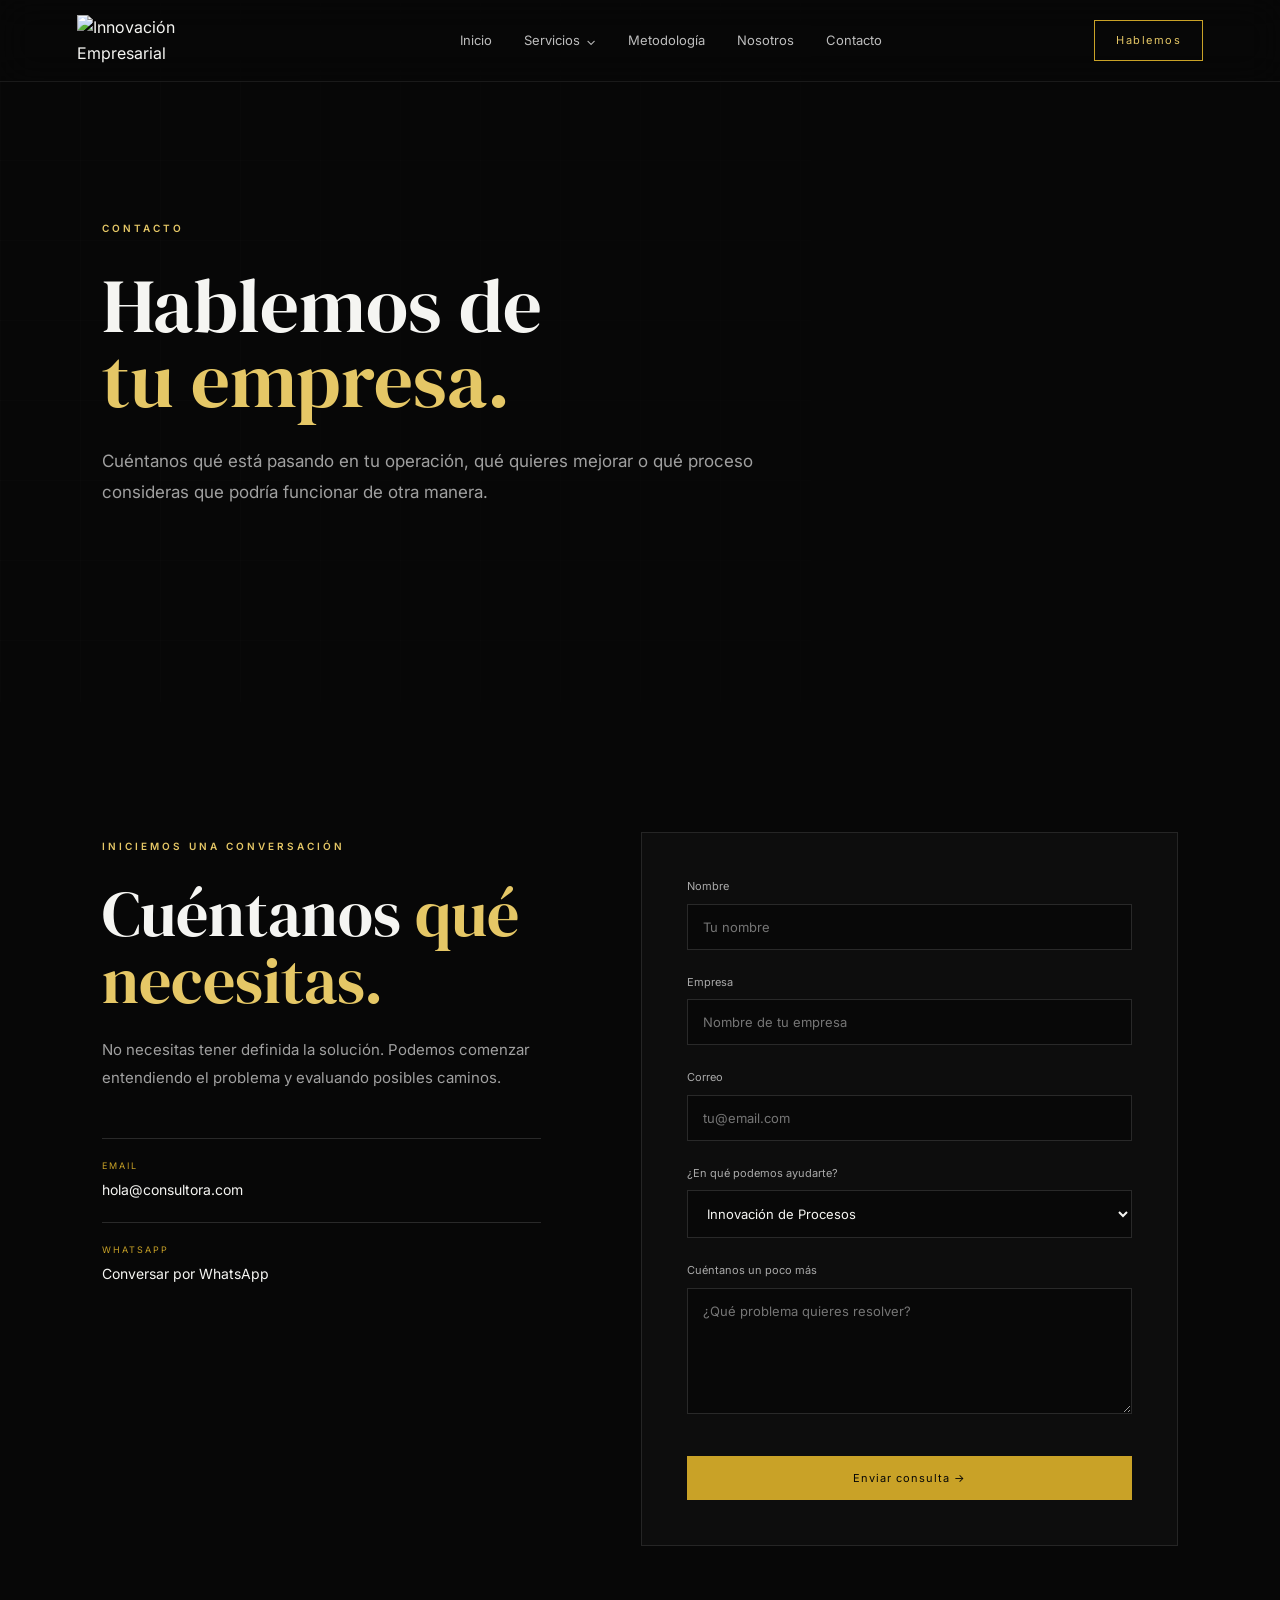
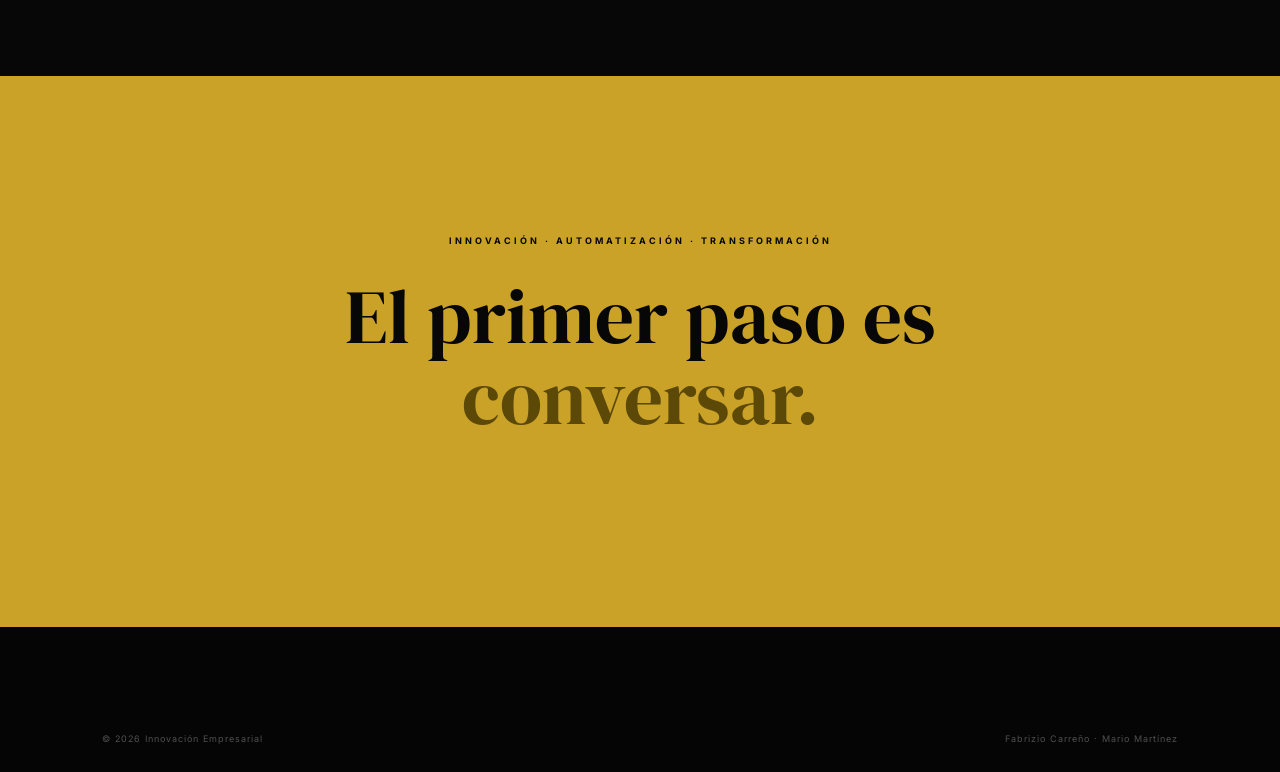
==== contacto.html @ 841de95e "Primera versión de la web" ====
<!DOCTYPE html>
<html lang="es">

<head>

    <meta charset="UTF-8">
    <meta name="viewport" content="width=device-width, initial-scale=1.0">

    <title>Contacto | Innovación Empresarial</title>

    <link rel="preconnect" href="https://fonts.googleapis.com">
    <link rel="preconnect" href="https://fonts.gstatic.com" crossorigin>

    <link
        href="https://fonts.googleapis.com/css2?family=DM+Serif+Display&family=Inter:wght@300;400;500;600;700&display=swap"
        rel="stylesheet"
    >

    <link rel="stylesheet" href="styles.css">

</head>

<body>

<header class="navbar">

    <a href="index.html" class="logo">
        <img src="assets/logo.svg" alt="Innovación Empresarial">
    </a>

    <nav class="nav-links">

        <a href="index.html">Inicio</a>

        <div class="nav-dropdown">

            <a href="#">Servicios <span>⌄</span></a>

            <div class="dropdown-menu">

                <a href="servicios/innovacion-procesos.html">Innovación de Procesos</a>
                <a href="servicios/automatizacion.html">Automatización</a>
                <a href="servicios/transformacion-digital.html">Transformación Digital</a>
                <a href="servicios/capacitacion.html">Capacitación</a>

            </div>

        </div>

        <a href="metodologia.html">Metodología</a>
        <a href="nosotros.html">Nosotros</a>
        <a href="contacto.html">Contacto</a>

    </nav>

    <a href="contacto.html" class="nav-button">Hablemos</a>

    <button class="menu-button" id="menuButton">☰</button>

</header>


<div class="mobile-menu" id="mobileMenu">

    <a href="index.html">Inicio</a>
    <a href="servicios/innovacion-procesos.html">Innovación de Procesos</a>
    <a href="servicios/automatizacion.html">Automatización</a>
    <a href="servicios/transformacion-digital.html">Transformación Digital</a>
    <a href="servicios/capacitacion.html">Capacitación</a>
    <a href="metodologia.html">Metodología</a>
    <a href="nosotros.html">Nosotros</a>
    <a href="contacto.html">Contacto</a>

</div>


<section class="inner-hero contact-hero">

    <div class="hero-grid"></div>

    <div class="inner-hero-content">

        <span class="eyebrow">
            CONTACTO
        </span>

        <h1>
            Hablemos de
            <span>tu empresa.</span>
        </h1>

        <p>
            Cuéntanos qué está pasando en tu operación,
            qué quieres mejorar o qué proceso consideras
            que podría funcionar de otra manera.
        </p>

    </div>

</section>


<section class="section">

    <div class="contact-grid">

        <div class="contact-information">

            <span class="section-number">
                INICIEMOS UNA CONVERSACIÓN
            </span>

            <h2>
                Cuéntanos
                <em>qué necesitas.</em>
            </h2>

            <p>
                No necesitas tener definida la solución.
                Podemos comenzar entendiendo el problema
                y evaluando posibles caminos.
            </p>


            <div class="contact-detail">

                <span>EMAIL</span>

                <a href="mailto:hola@consultora.com">
                    hola@consultora.com
                </a>

            </div>


            <div class="contact-detail">

                <span>WHATSAPP</span>

                <a href="#" id="whatsappDirect">
                    Conversar por WhatsApp
                </a>

            </div>

        </div>


        <form class="contact-form" id="contactForm">

            <div class="form-group">

                <label for="nombre">
                    Nombre
                </label>

                <input
                    type="text"
                    id="nombre"
                    name="nombre"
                    placeholder="Tu nombre"
                    required
                >

            </div>


            <div class="form-group">

                <label for="empresa">
                    Empresa
                </label>

                <input
                    type="text"
                    id="empresa"
                    name="empresa"
                    placeholder="Nombre de tu empresa"
                >

            </div>


            <div class="form-group">

                <label for="email">
                    Correo
                </label>

                <input
                    type="email"
                    id="email"
                    name="email"
                    placeholder="tu@email.com"
                    required
                >

            </div>


            <div class="form-group">

                <label for="servicio">
                    ¿En qué podemos ayudarte?
                </label>

                <select id="servicio" name="servicio">

                    <option value="Innovación de Procesos">
                        Innovación de Procesos
                    </option>

                    <option value="Automatización">
                        Automatización
                    </option>

                    <option value="Transformación Digital">
                        Transformación Digital
                    </option>

                    <option value="Capacitación">
                        Capacitación
                    </option>

                    <option value="No estoy seguro">
                        No estoy seguro
                    </option>

                </select>

            </div>


            <div class="form-group">

                <label for="mensaje">
                    Cuéntanos un poco más
                </label>

                <textarea
                    id="mensaje"
                    name="mensaje"
                    rows="6"
                    placeholder="¿Qué problema quieres resolver?"
                    required
                ></textarea>

            </div>


            <button
                type="submit"
                class="button button-gold form-button"
            >
                Enviar consulta →
            </button>

        </form>

    </div>

</section>


<section class="cta-section">

    <div class="cta-content">

        <span>
            INNOVACIÓN · AUTOMATIZACIÓN · TRANSFORMACIÓN
        </span>

        <h2>
            El primer paso es
            <em>conversar.</em>
        </h2>

    </div>

</section>


<footer class="footer">

    <div class="footer-bottom">

        <span>© 2026 Innovación Empresarial</span>

        <span>Fabrizio Carreño · Mario Martínez</span>

    </div>

</footer>

<script src="script.js"></script>

</body>
</html>
---- styles.css ----
/* =====================================================
   VARIABLES
===================================================== */

:root {

    --black: #070707;
    --black-2: #0b0b0b;
    --black-3: #101010;

    --gold: #c9a227;
    --gold-light: #e5c766;
    --gold-dark: #806618;

    --white: #f5f5f2;
    --gray: #a0a0a0;
    --gray-2: #707070;

    --border: rgba(255,255,255,0.08);
    --gold-border: rgba(201,162,39,0.25);

    --serif: "DM Serif Display", Georgia, serif;
    --sans: "Inter", Arial, sans-serif;
}


/* =====================================================
   RESET
===================================================== */

* {
    margin: 0;
    padding: 0;
    box-sizing: border-box;
}

html {
    scroll-behavior: smooth;
}

body {

    background: var(--black);

    color: var(--white);

    font-family: var(--sans);

    line-height: 1.6;

    overflow-x: hidden;
}

body::selection {
    background: var(--gold);
    color: var(--black);
}

a {
    color: inherit;
    text-decoration: none;
}

button,
input,
textarea,
select {
    font-family: inherit;
}


/* =====================================================
   LOGO
===================================================== */

.logo {

    display: flex;

    align-items: center;

    width: 170px;
}

.logo img {

    width: 100%;

    max-height: 52px;

    object-fit: contain;

    object-position: left center;
}


/* =====================================================
   NAVBAR
===================================================== */

.navbar {

    position: fixed;

    top: 0;
    left: 0;

    width: 100%;

    height: 82px;

    padding: 0 6%;

    display: flex;

    align-items: center;

    justify-content: space-between;

    z-index: 1000;

    background: rgba(7,7,7,0.86);

    backdrop-filter: blur(18px);

    border-bottom: 1px solid var(--border);
}

.nav-links {

    display: flex;

    align-items: center;

    gap: 32px;
}

.nav-links > a,
.nav-dropdown > a {

    color: #bdbdbd;

    font-size: 13px;

    transition: 0.3s;
}

.nav-links > a:hover,
.nav-dropdown > a:hover {

    color: var(--gold-light);
}


.nav-dropdown {

    position: relative;
}

.nav-dropdown > a {

    display: flex;

    gap: 6px;

    align-items: center;
}


.dropdown-menu {

    position: absolute;

    top: 30px;

    left: -30px;

    width: 260px;

    padding: 10px;

    background: #0e0e0e;

    border: 1px solid var(--gold-border);

    opacity: 0;

    visibility: hidden;

    transform: translateY(10px);

    transition: 0.25s;
}

.nav-dropdown:hover .dropdown-menu {

    opacity: 1;

    visibility: visible;

    transform: translateY(0);
}

.dropdown-menu a {

    display: block;

    padding: 13px;

    color: #aaa;

    font-size: 12px;

    transition: 0.25s;
}

.dropdown-menu a:hover {

    background: rgba(201,162,39,0.08);

    color: var(--gold-light);
}


.nav-button {

    border: 1px solid var(--gold);

    color: var(--gold-light);

    padding: 11px 21px;

    font-size: 11px;

    letter-spacing: 1.5px;

    transition: 0.3s;
}

.nav-button:hover {

    background: var(--gold);

    color: var(--black);
}


.menu-button {

    display: none;

    background: none;

    border: none;

    color: var(--white);

    font-size: 26px;

    cursor: pointer;
}


/* =====================================================
   MOBILE MENU
===================================================== */

.mobile-menu {

    display: none;

    position: fixed;

    top: 82px;

    left: 0;

    width: 100%;

    padding: 25px;

    background: #080808;

    z-index: 999;

    border-bottom: 1px solid var(--gold-border);
}

.mobile-menu.active {

    display: flex;

    flex-direction: column;

    gap: 4px;
}

.mobile-menu a {

    padding: 15px 0;

    border-bottom: 1px solid var(--border);

    color: #ccc;

    font-size: 14px;
}


/* =====================================================
   HERO
===================================================== */

.hero,
.inner-hero {

    min-height: 100vh;

    position: relative;

    display: flex;

    align-items: center;

    padding: 150px 8% 90px;

    overflow: hidden;
}

.inner-hero {

    min-height: 78vh;
}

.hero-content,
.inner-hero-content {

    position: relative;

    z-index: 2;

    max-width: 1000px;
}

.inner-hero-content {

    max-width: 900px;
}

.eyebrow,
.section-number {

    color: var(--gold-light);

    font-size: 10px;

    font-weight: 600;

    letter-spacing: 3px;
}


.hero h1,
.inner-hero h1 {

    font-family: var(--serif);

    font-weight: 400;

    font-size: clamp(55px, 7vw, 105px);

    line-height: 0.98;

    margin: 28px 0;
}

.inner-hero h1 {

    font-size: clamp(55px, 6vw, 90px);
}

.hero h1 span,
.inner-hero h1 span {

    display: block;

    color: var(--gold-light);
}


.hero-description,
.inner-hero-content > p {

    max-width: 700px;

    color: var(--gray);

    font-size: 17px;

    line-height: 1.8;

    margin-bottom: 40px;
}


.hero-buttons {

    display: flex;

    gap: 14px;

    flex-wrap: wrap;
}


/* =====================================================
   HERO BACKGROUND
===================================================== */

.hero-grid {

    position: absolute;

    inset: 0;

    opacity: 0.18;

    background-image:
        linear-gradient(rgba(255,255,255,0.06) 1px, transparent 1px),
        linear-gradient(90deg, rgba(255,255,255,0.06) 1px, transparent 1px);

    background-size: 80px 80px;

    mask-image: linear-gradient(to right, black, transparent);
}

.hero-orbit {

    position: absolute;

    border: 1px solid rgba(201,162,39,0.15);

    border-radius: 50%;
}

.orbit-one {

    width: 720px;

    height: 720px;

    right: -260px;

    top: 100px;
}

.orbit-two {

    width: 460px;

    height: 460px;

    right: -70px;

    top: 230px;
}


.hero-bottom {

    position: absolute;

    left: 8%;

    right: 8%;

    bottom: 30px;

    display: flex;

    align-items: center;

    gap: 20px;

    color: #555;

    font-size: 9px;

    letter-spacing: 2px;
}

.hero-bottom div {

    height: 1px;

    flex: 1;

    background: #242424;
}


/* =====================================================
   BUTTONS
===================================================== */

.button {

    display: inline-flex;

    align-items: center;

    justify-content: center;

    gap: 15px;

    padding: 15px 25px;

    border: none;

    font-size: 11px;

    letter-spacing: 1px;

    cursor: pointer;

    transition: 0.3s;
}

.button-gold {

    background: var(--gold);

    color: var(--black);
}

.button-gold:hover {

    background: var(--gold-light);

    transform: translateY(-3px);
}

.button-outline {

    border: 1px solid #444;

    background: transparent;

    color: var(--white);
}

.button-outline:hover {

    border-color: var(--gold);

    color: var(--gold-light);
}

.button-dark {

    background: var(--black);

    color: var(--gold-light);
}

.button-dark:hover {

    transform: translateY(-3px);
}


/* =====================================================
   SECTIONS
===================================================== */

.section {

    padding: 130px 8%;
}

.dark-section {

    background: var(--black-2);

    border-top: 1px solid var(--border);

    border-bottom: 1px solid var(--border);
}

.section-header {

    max-width: 900px;

    margin-bottom: 70px;
}

.section-header h2,
.about-grid h2,
.contact-information h2 {

    font-family: var(--serif);

    font-weight: 400;

    font-size: clamp(43px, 5vw, 72px);

    line-height: 1.05;

    margin: 22px 0;
}

.section-header h2 em,
.about-grid h2 em,
.contact-information h2 em {

    color: var(--gold-light);

    font-style: normal;
}

.section-header p {

    max-width: 700px;

    color: var(--gray);

    font-size: 15px;

    line-height: 1.9;
}


/* =====================================================
   PROBLEM CARDS
===================================================== */

.problem-grid {

    display: grid;

    grid-template-columns: repeat(3, 1fr);

    border-top: 1px solid #292929;

    border-left: 1px solid #292929;
}

.problem-card {

    min-height: 250px;

    padding: 35px;

    border-right: 1px solid #292929;

    border-bottom: 1px solid #292929;

    transition: 0.35s;
}

.problem-card:hover {

    background: #111;

    border-color: var(--gold-border);
}

.problem-card > span {

    color: var(--gold);

    font-size: 10px;

    letter-spacing: 2px;
}

.problem-card h3 {

    font-family: var(--serif);

    font-size: 27px;

    font-weight: 400;

    margin: 40px 0 15px;
}

.problem-card p {

    color: var(--gray);

    font-size: 13px;

    line-height: 1.7;
}


/* =====================================================
   SERVICES
===================================================== */

.services-list {

    border-top: 1px solid #292929;
}

.service {

    display: grid;

    grid-template-columns: 80px 1fr 50px;

    gap: 30px;

    align-items: center;

    padding: 45px 10px;

    border-bottom: 1px solid #292929;

    transition: 0.35s;
}

.service:hover {

    background: rgba(201,162,39,0.035);

    padding-left: 25px;
}

.service-number {

    color: var(--gold);

    font-size: 11px;
}

.service-main > span {

    color: #666;

    font-size: 9px;

    letter-spacing: 2px;
}

.service h3 {

    font-family: var(--serif);

    font-weight: 400;

    font-size: 41px;

    margin: 7px 0;
}

.service p {

    max-width: 750px;

    color: var(--gray);

    font-size: 13px;
}

.service-arrow {

    color: var(--gold);

    font-size: 29px;

    transition: 0.3s;
}

.service:hover .service-arrow {

    transform: translateX(8px);
}


/* =====================================================
   METHOD GRID
===================================================== */

.method-grid {

    display: grid;

    grid-template-columns: repeat(4, 1fr);

    border-top: 1px solid #292929;

    border-left: 1px solid #292929;

    margin-bottom: 50px;
}

.method-grid > div {

    min-height: 220px;

    padding: 35px;

    border-right: 1px solid #292929;

    border-bottom: 1px solid #292929;
}

.method-grid span {

    color: var(--gold);

    font-size: 10px;
}

.method-grid h3 {

    font-family: var(--serif);

    font-weight: 400;

    font-size: 27px;

    margin: 35px 0 10px;
}

.method-grid p {

    color: var(--gray);

    font-size: 13px;
}

.center-button {

    text-align: center;
}


/* =====================================================
   PROCESS FLOW
===================================================== */

.process-flow {

    display: flex;

    align-items: stretch;

    justify-content: center;

    flex-wrap: wrap;

    gap: 0;
}

.process-flow > div:not(.flow-arrow) {

    min-width: 180px;

    padding: 30px;

    background: #0d0d0d;

    border: 1px solid #282828;

    display: flex;

    flex-direction: column;

    gap: 7px;
}

.process-flow span {

    color: var(--gold);

    font-size: 10px;
}

.process-flow strong {

    font-family: var(--serif);

    font-size: 22px;

    font-weight: 400;
}

.process-flow small {

    color: var(--gray-2);

    font-size: 11px;
}

.flow-arrow {

    display: flex;

    align-items: center;

    justify-content: center;

    padding: 0 20px;

    color: var(--gold);

    font-size: 22px;
}


/* =====================================================
   PHILOSOPHY
===================================================== */

.philosophy {

    padding: 130px 8%;

    background: var(--gold);

    color: var(--black);

    display: grid;

    grid-template-columns: 1fr 1fr;

    gap: 100px;
}

.philosophy .section-number {

    color: #55460e;
}

.philosophy h2 {

    font-family: var(--serif);

    font-weight: 400;

    font-size: clamp(45px, 5vw, 75px);

    line-height: 1.05;

    margin: 25px 0;
}

.philosophy h2 em {

    color: #5b4907;

    font-style: normal;
}

.philosophy p {

    max-width: 650px;

    color: #4d3e0c;

    line-height: 1.8;
}

.philosophy-principles {

    display: flex;

    flex-direction: column;

    justify-content: center;
}

.philosophy-principles div {

    display: flex;

    align-items: center;

    gap: 25px;

    padding: 25px 0;

    border-bottom: 1px solid rgba(0,0,0,0.22);
}

.philosophy-principles span {

    color: #604d09;

    font-size: 10px;
}

.philosophy-principles strong {

    font-size: 14px;
}


/* =====================================================
   ABOUT
===================================================== */

.about-grid {

    display: grid;

    grid-template-columns: 1fr 1fr;

    gap: 100px;

    align-items: start;
}

.about-grid p {

    color: var(--gray);

    font-size: 15px;

    line-height: 1.9;

    margin-bottom: 25px;
}

.text-link {

    display: inline-block;

    color: var(--gold-light);

    border-bottom: 1px solid var(--gold);

    padding-bottom: 5px;

    font-size: 12px;
}


/* =====================================================
   FOUNDERS
===================================================== */

.founders-grid {

    display: grid;

    grid-template-columns: 1fr 1fr;

    gap: 25px;
}

.founder-card {

    padding: 45px;

    border: 1px solid #292929;

    background: #0d0d0d;
}

.founder-initial {

    width: 75px;

    height: 75px;

    display: grid;

    place-items: center;

    border: 1px solid var(--gold);

    color: var(--gold);

    font-family: var(--serif);

    font-size: 22px;

    margin-bottom: 35px;
}

.founder-card > span {

    color: var(--gold);

    font-size: 9px;

    letter-spacing: 2px;
}

.founder-card h3 {

    font-family: var(--serif);

    font-size: 32px;

    font-weight: 400;

    margin: 10px 0 15px;
}

.founder-card p {

    color: var(--gray);

    font-size: 13px;
}


/* =====================================================
   METHODOLOGY PAGE
===================================================== */

.methodology-list {

    border-top: 1px solid #292929;
}

.methodology-item {

    display: grid;

    grid-template-columns: 100px 1fr;

    gap: 40px;

    padding: 45px 10px;

    border-bottom: 1px solid #292929;
}

.methodology-item > span {

    color: var(--gold);

    font-size: 12px;

    letter-spacing: 2px;
}

.methodology-item h3 {

    font-family: var(--serif);

    font-size: 40px;

    font-weight: 400;

    margin-bottom: 10px;
}

.methodology-item p {

    max-width: 700px;

    color: var(--gray);

    font-size: 14px;
}


/* =====================================================
   CONTACT
===================================================== */

.contact-grid {

    display: grid;

    grid-template-columns: 0.9fr 1.1fr;

    gap: 100px;

    align-items: start;
}

.contact-information p {

    max-width: 550px;

    color: var(--gray);

    font-size: 15px;

    line-height: 1.9;

    margin-bottom: 45px;
}

.contact-detail {

    padding: 20px 0;

    border-top: 1px solid #292929;

    display: flex;

    flex-direction: column;

    gap: 6px;
}

.contact-detail span {

    color: var(--gold);

    font-size: 9px;

    letter-spacing: 2px;
}

.contact-detail a {

    color: var(--white);

    font-size: 14px;

    transition: 0.3s;
}

.contact-detail a:hover {

    color: var(--gold-light);
}


.contact-form {

    padding: 45px;

    background: #0d0d0d;

    border: 1px solid #252525;
}

.form-group {

    margin-bottom: 24px;
}

.form-group label {

    display: block;

    color: #aaa;

    font-size: 11px;

    margin-bottom: 8px;
}

.form-group input,
.form-group textarea,
.form-group select {

    width: 100%;

    background: #080808;

    border: 1px solid #292929;

    color: var(--white);

    padding: 14px 15px;

    outline: none;

    font-size: 13px;

    transition: 0.3s;
}

.form-group textarea {

    resize: vertical;
}

.form-group input:focus,
.form-group textarea:focus,
.form-group select:focus {

    border-color: var(--gold);
}

.form-group select option {

    background: #0b0b0b;

    color: white;
}

.form-button {

    width: 100%;

    margin-top: 10px;
}


/* =====================================================
   CTA
===================================================== */

.cta-section {

    position: relative;

    overflow: hidden;

    padding: 150px 8%;

    background: var(--gold);

    color: var(--black);

    text-align: center;
}

.cta-content {

    position: relative;

    z-index: 2;

    max-width: 950px;

    margin: auto;
}

.cta-content > span {

    font-size: 9px;

    letter-spacing: 3px;

    font-weight: 700;
}

.cta-content h2 {

    font-family: var(--serif);

    font-size: clamp(48px, 6vw, 82px);

    line-height: 1.05;

    font-weight: 400;

    margin: 25px 0 40px;
}

.cta-content h2 em {

    color: #5c4907;

    font-style: normal;
}

.cta-circle {

    position: absolute;

    border: 1px solid rgba(0,0,0,0.18);

    border-radius: 50%;
}

.circle-one {

    width: 600px;

    height: 600px;

    left: -300px;

    top: -200px;
}

.circle-two {

    width: 500px;

    height: 500px;

    right: -200px;

    bottom: -250px;
}


/* =====================================================
   FOOTER
===================================================== */

.footer {

    padding: 80px 8% 25px;

    background: #050505;
}

.footer-main {

    display: grid;

    grid-template-columns: 2fr 1fr 1fr 1fr;

    gap: 60px;

    padding-bottom: 70px;

    border-bottom: 1px solid #222;
}

.footer-logo {

    margin-bottom: 20px;
}

.footer-main > div:first-child > p {

    max-width: 350px;

    color: #777;

    font-size: 12px;

    line-height: 1.8;
}

.footer-column {

    display: flex;

    flex-direction: column;

    gap: 12px;
}

.footer-column h4 {

    color: var(--gold);

    font-size: 9px;

    letter-spacing: 2px;

    margin-bottom: 8px;
}

.footer-column a {

    color: #707070;

    font-size: 11px;

    transition: 0.3s;
}

.footer-column a:hover {

    color: var(--gold-light);
}

.footer-bottom {

    display: flex;

    justify-content: space-between;

    gap: 20px;

    padding-top: 25px;

    color: #505050;

    font-size: 9px;

    letter-spacing: 1px;
}


/* =====================================================
   SCROLL ANIMATION
===================================================== */

.scroll-hidden {

    opacity: 0;

    transform: translateY(30px);

    transition:
        opacity 0.7s ease,
        transform 0.7s ease;
}

.visible {

    opacity: 1;

    transform: translateY(0);
}


/* =====================================================
   RESPONSIVE
===================================================== */

@media (max-width: 1050px) {

    .nav-links,
    .nav-button {
        display: none;
    }

    .menu-button {
        display: block;
    }

    .problem-grid {
        grid-template-columns: repeat(2, 1fr);
    }

    .method-grid {
        grid-template-columns: repeat(2, 1fr);
    }

    .philosophy {
        grid-template-columns: 1fr;
        gap: 50px;
    }

    .about-grid {
        grid-template-columns: 1fr;
        gap: 50px;
    }

    .contact-grid {
        grid-template-columns: 1fr;
        gap: 60px;
    }

    .footer-main {
        grid-template-columns: 1fr 1fr;
    }
}


@media (max-width: 700px) {

    .navbar {
        padding: 0 5%;
    }

    .logo {
        width: 145px;
    }

    .hero,
    .inner-hero {
        padding: 135px 6% 80px;
    }

    .hero h1,
    .inner-hero h1 {
        font-size: 50px;
    }

    .hero-description,
    .inner-hero-content > p {
        font-size: 14px;
    }

    .section {
        padding: 90px 6%;
    }

    .section-header {
        margin-bottom: 50px;
    }

    .section-header h2,
    .about-grid h2,
    .contact-information h2 {
        font-size: 45px;
    }

    .problem-grid {
        grid-template-columns: 1fr;
    }

    .service {
        grid-template-columns: 35px 1fr 25px;

        gap: 15px;

        padding: 35px 5px;
    }

    .service h3 {
        font-size: 30px;
    }

    .method-grid {
        grid-template-columns: 1fr;
    }

    .process-flow {
        flex-direction: column;
    }

    .process-flow > div:not(.flow-arrow) {
        width: 100%;
    }

    .flow-arrow {
        padding: 12px;
        transform: rotate(90deg);
    }

    .founders-grid {
        grid-template-columns: 1fr;
    }

    .methodology-item {
        grid-template-columns: 45px 1fr;
        gap: 15px;
    }

    .methodology-item h3 {
        font-size: 31px;
    }

    .philosophy {
        padding: 90px 6%;
    }

    .cta-section {
        padding: 100px 6%;
    }

    .contact-form {
        padding: 25px;
    }

    .footer {
        padding: 60px 6% 25px;
    }

    .footer-main {
        grid-template-columns: 1fr;
        gap: 40px;
    }

    .footer-bottom {
        flex-direction: column;
    }
}


@media (max-width: 400px) {

    .hero h1,
    .inner-hero h1 {
        font-size: 43px;
    }

    .hero-buttons {
        flex-direction: column;
    }

    .button {
        width: 100%;
    }

    .service {
        grid-template-columns: 25px 1fr 18px;
    }

    .service h3 {
        font-size: 27px;
    }
}
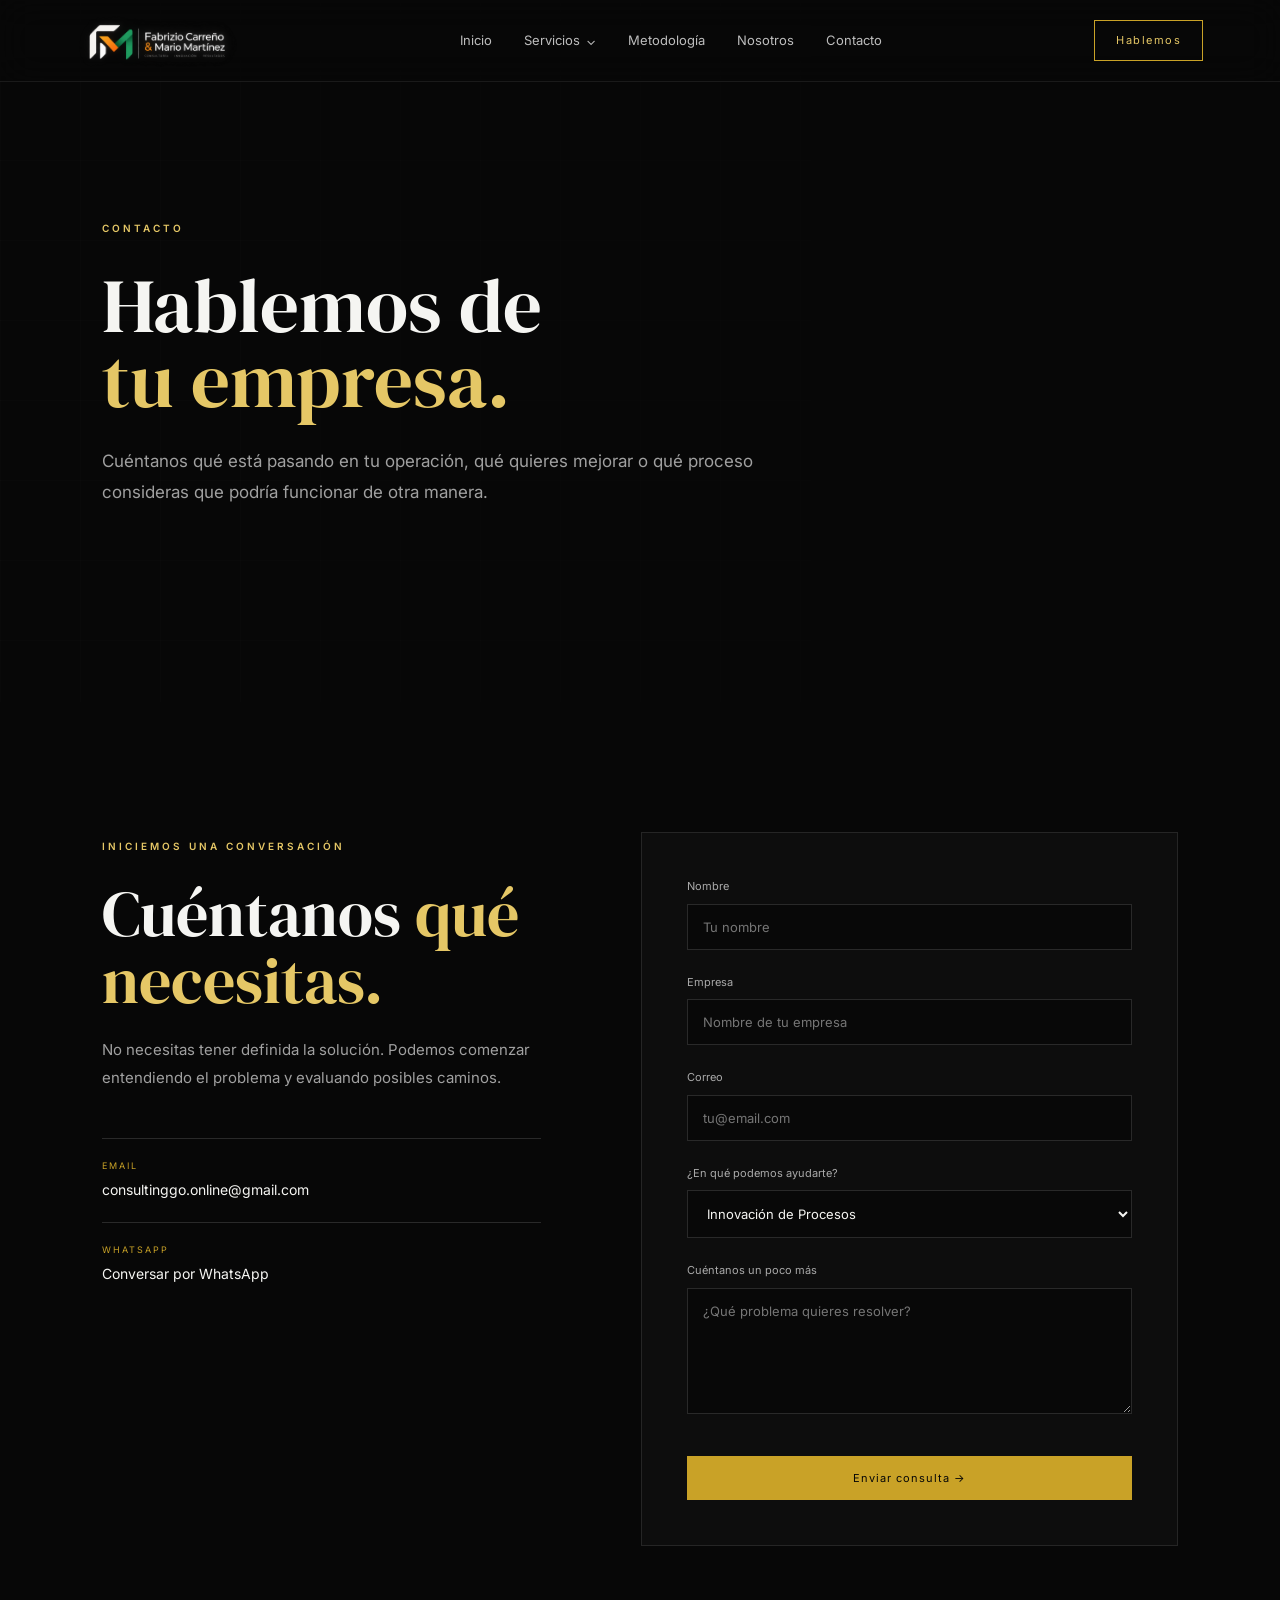
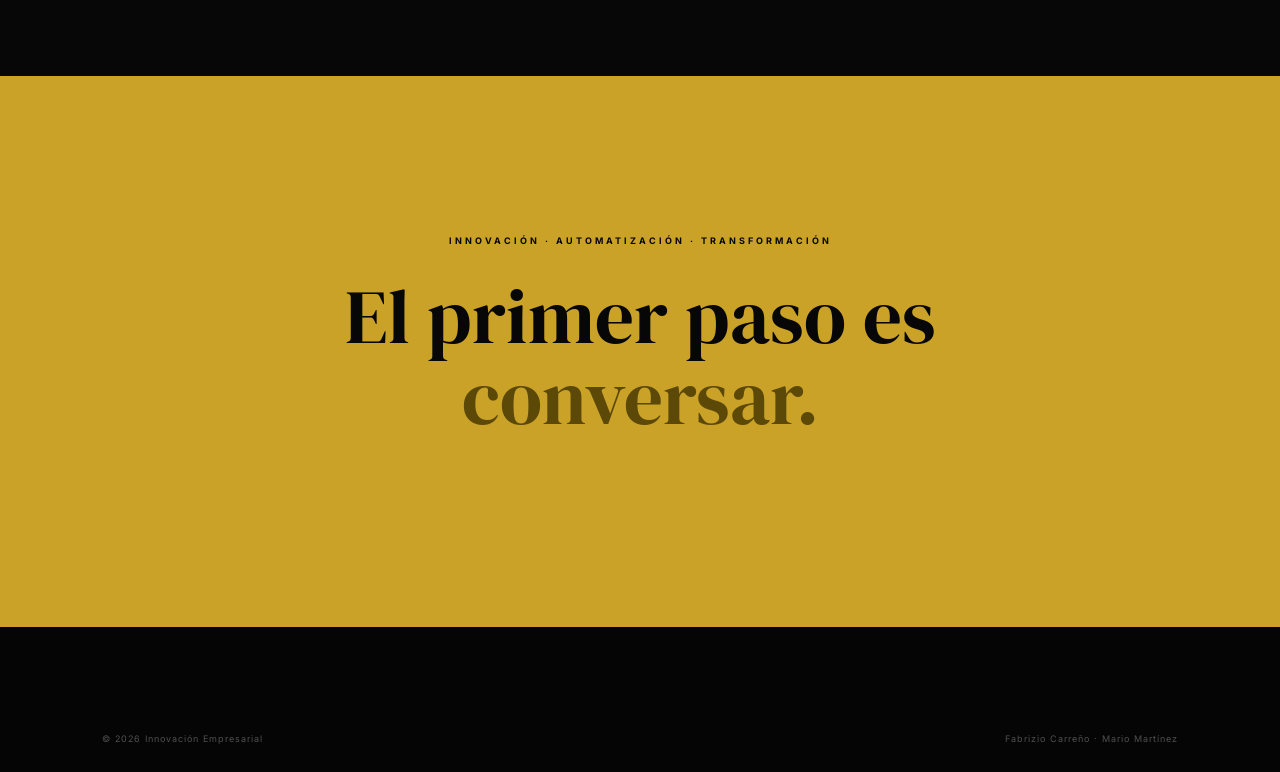
==== commit 3f300066: "Update contacto.html" ====
--- a/contacto.html
+++ b/contacto.html
@@ -126,8 +126,8 @@
 
                 <span>EMAIL</span>
 
-                <a href="mailto:hola@consultora.com">
-                    hola@consultora.com
+                <a href="mailto:consultinggo.online@gmail.com">
+                    consultinggo.online@gmail.com
                 </a>
 
             </div>
@@ -295,4 +295,4 @@
 <script src="script.js"></script>
 
 </body>
-</html>+</html>
